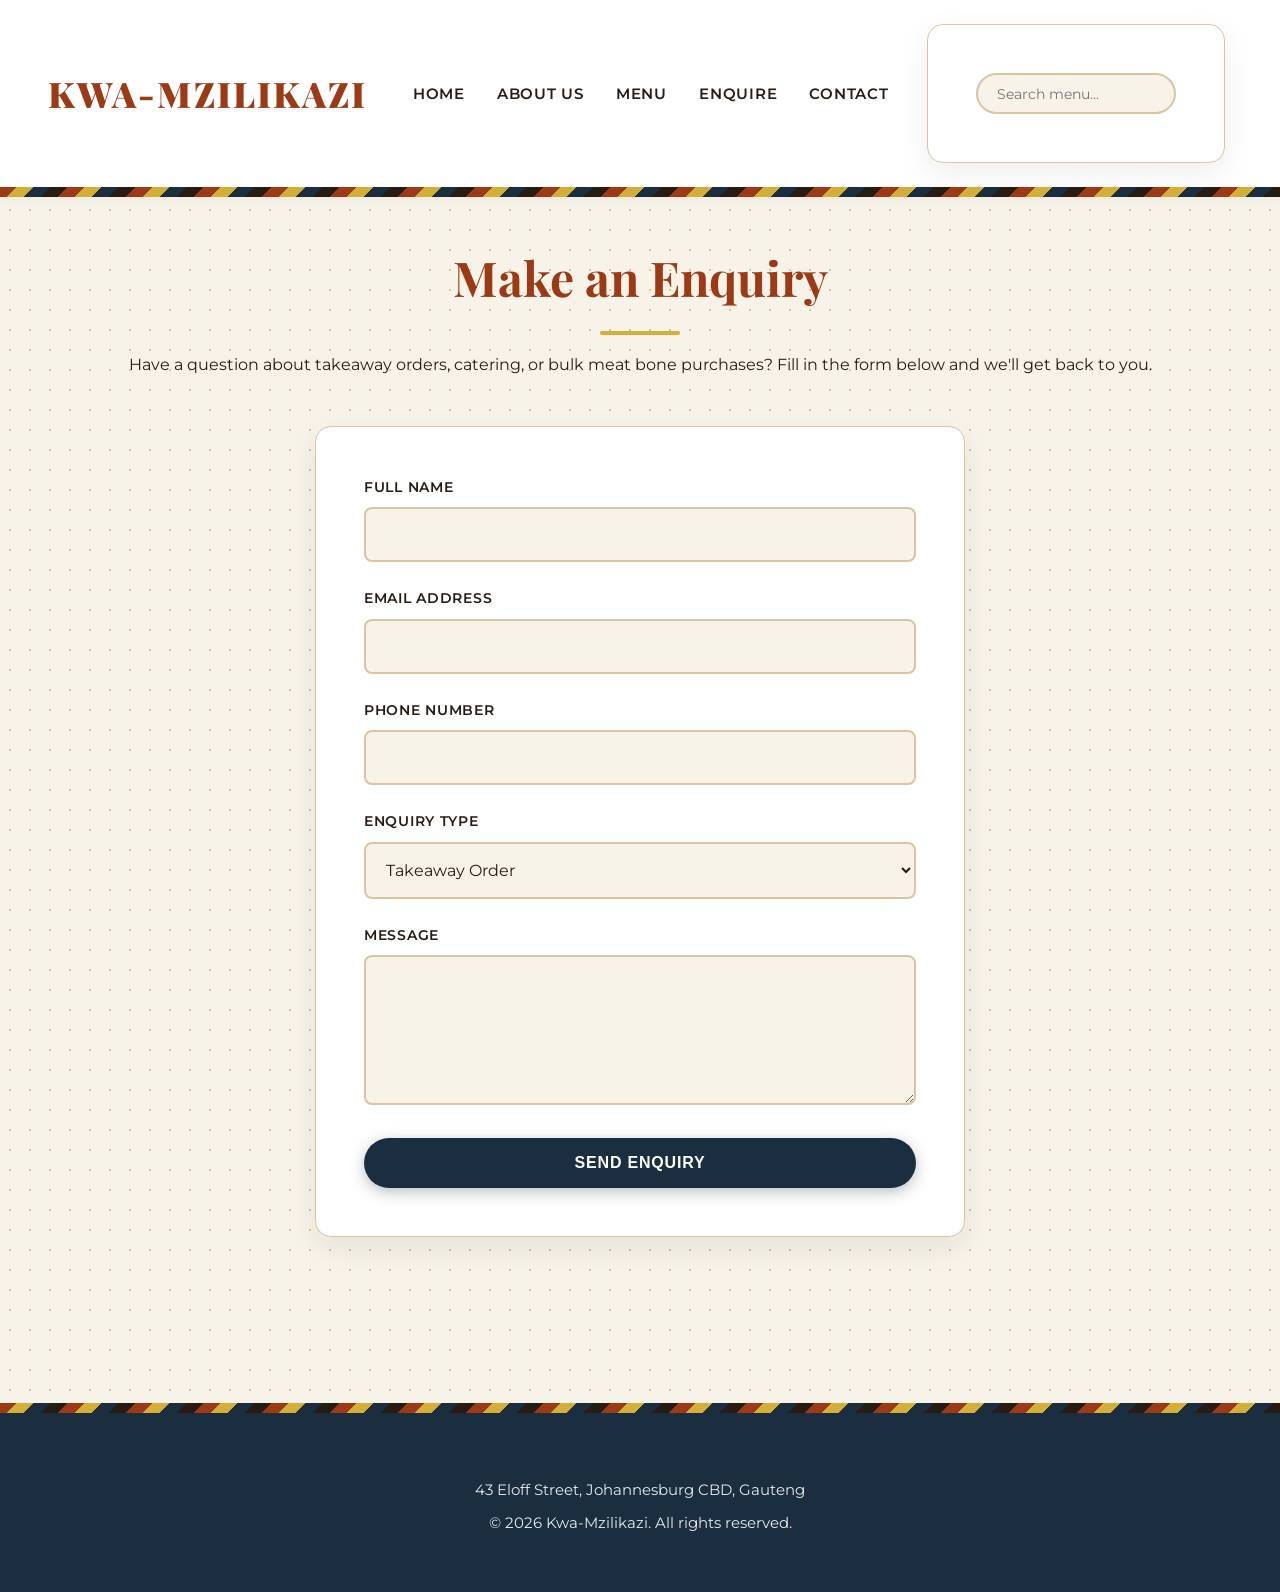
==== Enquiry.html @ 95f65e83 "Add files via upload" ====
<!DOCTYPE html>
<html lang="en">
<head>
  <meta charset="UTF-8">
  <meta name="viewport" content="width=device-width, initial-scale=1.0">
  <title>Enquire | Kwa-Mzilikazi</title>
  <meta name="description" content="Send Kwa-Mzilikazi an enquiry about takeaway orders, catering, or bulk meat bone purchases.">
  <link rel="stylesheet" href="css/style.css">
</head>
<body>

  <header>
    <div class="logo">
      <h1>Kwa-Mzilikazi</h1>
    </div>
    <nav>
      <ul>
        <li><a href="index.html">Home</a></li>
        <li><a href="about.html">About Us</a></li>
        <li><a href="menu.html">Menu</a></li>
        <li><a href="enquiry.html">Enquire</a></li>
        <li><a href="contact.html">Contact</a></li>
      </ul>
    </nav>

    <!-- ADD THIS SEARCH BAR CODE -->
    <div class="search-container">
      <form action="#" method="get" class="search-form">
        <input type="search" placeholder="Search menu..." aria-label="Search website">
      </form>
    </div>
  </header>

  <main>

    <section class="page-title">
      <h2>Make an Enquiry</h2>
      <p>Have a question about takeaway orders, catering, or bulk meat bone purchases? Fill in the form below and we'll get back to you.</p>
    </section>

    <!-- Enquiry form: functionality (validation, submission) to be added with JavaScript in Part 3 -->
    <section class="enquiry-form">
      <form action="#" method="post">

        <label for="full-name">Full Name</label>
        <input type="text" id="full-name" name="full-name" required>

        <label for="email">Email Address</label>
        <input type="email" id="email" name="email" required>

        <label for="phone">Phone Number</label>
        <input type="tel" id="phone" name="phone">

        <label for="enquiry-type">Enquiry Type</label>
        <select id="enquiry-type" name="enquiry-type">
          <option value="takeaway">Takeaway Order</option>
          <option value="catering">Catering / Bulk Order</option>
          <option value="meat-bones">Meat Bones Order</option>
          <option value="other">Other</option>
        </select>

        <label for="message">Message</label>
        <textarea id="message" name="message" rows="6" required></textarea>

        <button type="submit">Send Enquiry</button>

      </form>
    </section>

  </main>

  <footer>
    <p>43 Eloff Street, Johannesburg CBD, Gauteng</p>
    <p>&copy; 2026 Kwa-Mzilikazi. All rights reserved.</p>
  </footer>

  <script src="js/main.js"></script>
</body>
</html>
---- css/style.css ----
/* =========================================
   1. IMPORT PREMIUM FONTS (Google Fonts)
   ========================================= */
@import url('https://fonts.googleapis.com/css2?family=Montserrat:wght@400;500;600;700&family=Playfair+Display:wght@600;700;900&display=swap');

/* =========================================
   2. CSS VARIABLES (Authentic Zulu Palette)
   ========================================= */
:root {
  /* Warm Parchment & Earthy Heritage Palette */
  --bg-color: #F7F3E9;          /* Warm aged parchment paper tone */
  --text-color: #261C14;        /* Deep espresso / charcoal brown */
  --primary-color: #9C3A16;     /* Rich Terracotta / Clay red */
  --secondary-color: #1A2E40;   /* Deep African Night Blue */
  --accent-color: #D4AF37;      /* Traditional Gold / Maize */
  --card-bg: #FFFFFF;           /* Clean crisp card background */
  --border-color: #D9C5A0;      /* Warm sand / clay border */
  --shadow-color: rgba(38, 28, 20, 0.08);

  /* Typography */
  --font-heading: 'Playfair Display', serif;
  --font-main: 'Montserrat', sans-serif;
}

/* Dark Mode - Deep Iron & Firelight */
[data-theme="dark"] {
  --bg-color: #16120F;        
  --text-color: #F4EFE6;      
  --primary-color: #C25126;   
  --secondary-color: #4A6984; 
  --accent-color: #E2C04A;    
  --card-bg: #261C14;         
  --border-color: #4A3A2C;    
  --shadow-color: rgba(0, 0, 0, 0.4);
}

/* =========================================
   3. CSS RESET & BASE STYLES
   ========================================= */
*, *::before, *::after {
  box-sizing: border-box;
  margin: 0;
  padding: 0;
}

body {
  font-family: var(--font-main);
  font-size: 1rem;
  line-height: 1.7;
  color: var(--text-color);
  background-color: var(--bg-color);
  /* Subtle traditional textured feel */
  background-image: radial-gradient(var(--border-color) 0.8px, transparent 0.8px);
  background-size: 20px 20px;
  transition: background-color 0.4s ease, color 0.4s ease;
}

img, iframe {
  max-width: 100%;
  height: auto;
  display: block;
}

/* =========================================
   4. HEADER, NAVIGATION & BEADWORK BORDERS
   ========================================= */
header {
  display: grid;
  grid-template-areas: "logo nav search";
  align-items: center;
  gap: 1.5rem;
  padding: 1.5rem 3rem;
  background-color: var(--card-bg);
  position: relative;
  box-shadow: 0 4px 20px var(--shadow-color);
  border-bottom: 2px solid var(--border-color);
}

.logo { 
  grid-area: logo; 
}

.logo h1 {
  font-family: var(--font-heading);
  color: var(--primary-color);
  font-size: 2.2rem;
  font-weight: 900;
  letter-spacing: 0.06em;
  text-transform: uppercase;
}

nav { 
  grid-area: nav; 
  width: 100%;
}

nav ul {
  list-style: none;
  display: flex;
  justify-content: center;
  align-items: center;
  gap: 2rem;
  width: 100%;
}

nav a {
  text-decoration: none;
  color: var(--text-color);
  font-weight: 600;
  font-size: 0.95rem;
  text-transform: uppercase;
  letter-spacing: 0.05em;
  padding: 0.5rem 0;
  position: relative;
  transition: color 0.3s ease;
}

nav a::after {
  content: '';
  position: absolute;
  width: 0;
  height: 2px;
  bottom: 0;
  left: 0;
  background-color: var(--primary-color);
  transition: width 0.3s ease;
}

nav a:hover::after, nav a:focus::after, nav a:active::after {
  width: 100%;
}

nav a:hover, nav a:focus, nav a:active {
  color: var(--primary-color);
  outline: none;
}

.search-container { 
  grid-area: search; 
  display: flex;
  align-items: center;
  justify-content: flex-end;
  width: 100%;
  background: transparent;
  border: none;
  box-shadow: none;
}

.search-form input[type="search"] {
  padding: 0.6rem 1.2rem;
  border: 2px solid var(--border-color);
  border-radius: 50px;
  width: 100%;
  max-width: 200px;
  font-family: var(--font-main);
  font-size: 0.9rem;
  background-color: var(--bg-color);
  color: var(--text-color);
  transition: all 0.3s ease;
}

.search-form input[type="search"]:focus {
  outline: none;
  border-color: var(--primary-color);
  max-width: 230px; 
  box-shadow: 0 0 0 4px rgba(156, 58, 22, 0.12);
}

/* Authentic Zulu Geometric Beadwork Border (Inspired by traditional attire & invitations) */
header::after, footer::before {
  content: '';
  position: absolute;
  left: 0;
  right: 0;
  height: 10px;
  background: repeating-linear-gradient(
    135deg,
    var(--primary-color) 0px, var(--primary-color) 12px,
    var(--accent-color) 12px, var(--accent-color) 24px,
    var(--secondary-color) 24px, var(--secondary-color) 36px,
    #261C14 36px, #261C14 48px
  );
}

header::after {
  bottom: -10px;
  z-index: 10;
}

footer::before {
  top: -10px;
}

/* =========================================
   5. MAIN CONTENT LAYOUT
   ========================================= */
main {
  max-width: 1200px;
  margin: 0 auto;
  padding: 3rem 2rem;
}

section {
  margin-bottom: 4rem;
}

.page-title {
  text-align: center;
  margin-bottom: 3rem;
}

.page-title h2 {
  font-family: var(--font-heading);
  font-size: 3rem;
  color: var(--primary-color);
  margin-bottom: 1rem;
  position: relative;
  display: inline-block;
}

.page-title h2::after {
  content: '';
  display: block;
  width: 80px;
  height: 4px;
  background-color: var(--accent-color);
  margin: 12px auto 0;
  border-radius: 2px;
}

/* Hero Section with Shield & Potjie Inspired Vibe */
.hero {
  text-align: center;
  padding: 5rem 2rem;
  background: linear-gradient(145deg, var(--card-bg) 0%, var(--bg-color) 100%);
  border: 2px solid var(--border-color);
  border-radius: 16px;
  box-shadow: 0 10px 30px var(--shadow-color);
  position: relative;
  overflow: hidden;
}

.hero h2 {
  font-family: var(--font-heading);
  font-size: 2.8rem;
  color: var(--text-color);
  margin: 1.5rem 0 1rem;
}

.hero p {
  max-width: 700px;
  margin: 0 auto;
  font-size: 1.1rem;
  opacity: 0.9;
}

.cta-button {
  display: inline-block;
  background-color: var(--primary-color);
  color: #ffffff;
  padding: 1rem 2.8rem;
  text-decoration: none;
  border-radius: 50px;
  font-weight: 700;
  font-size: 1.1rem;
  margin-top: 2rem;
  text-transform: uppercase;
  letter-spacing: 0.05em;
  transition: all 0.3s ease;
  box-shadow: 0 4px 15px rgba(156, 58, 22, 0.3);
}

.cta-button:hover, .cta-button:focus {
  background-color: var(--secondary-color);
  transform: translateY(-3px);
  box-shadow: 0 6px 20px rgba(26, 46, 64, 0.4);
}

/* =========================================
   6. HERO IMAGE SECTION
   ========================================= */
.hero-image {
  text-align: center;
  margin: 3rem auto;
  max-width: 850px;
  padding: 0 1rem;
}

.hero-image img {
  width: 100%;
  height: auto;
  border-radius: 12px;
  box-shadow: 0 12px 35px var(--shadow-color);
  border: 6px solid var(--card-bg);
  transition: transform 0.3s ease;
}

.hero-image img:hover {
  transform: scale(1.015);
}

/* =========================================
   7. MENU SECTION (Traditional Calabash Cards)
   ========================================= */
.menu-category h3 {
  font-family: var(--font-heading);
  font-size: 2.2rem;
  color: var(--primary-color);
  margin-bottom: 1.5rem;
  border-left: 6px solid var(--accent-color);
  padding-left: 1rem;
}

.menu-list {
  list-style: none;
  display: grid;
  grid-template-columns: repeat(auto-fit, minmax(280px, 1fr));
  gap: 2rem;
}

.menu-list li {
  background-color: var(--card-bg);
  border: 1px solid var(--border-color);
  border-top: 6px solid var(--primary-color);
  border-radius: 12px;
  padding: 2.2rem 1.5rem;
  display: flex;
  flex-direction: column;
  align-items: center;
  text-align: center;
  box-shadow: 0 6px 20px var(--shadow-color);
  transition: all 0.4s ease;
}

.menu-list li:hover {
  transform: translateY(-8px);
  box-shadow: 0 15px 35px var(--shadow-color);
  border-top-color: var(--accent-color);
}

.menu-list img {
  width: 130px;
  height: 130px;
  object-fit: cover;
  border-radius: 50%;
  margin-bottom: 1.2rem;
  border: 4px solid var(--border-color);
  box-shadow: 0 4px 12px rgba(0,0,0,0.1);
}

.dish-name {
  font-family: var(--font-heading);
  font-weight: 700;
  font-size: 1.3rem;
  color: var(--text-color);
  margin-bottom: 0.5rem;
}

.dish-price {
  color: var(--primary-color);
  font-weight: 700;
  font-size: 1.4rem;
  margin-top: auto;
}

/* =========================================
   8. FORMS (Rich Earthy Styling)
   ========================================= */
form {
  background-color: var(--card-bg);
  padding: 3rem;
  border-radius: 16px;
  box-shadow: 0 10px 30px var(--shadow-color);
  max-width: 650px;
  margin: 0 auto;
  border: 1px solid var(--border-color);
}

form h3 {
  font-family: var(--font-heading);
  font-size: 1.8rem;
  color: var(--primary-color);
  margin-bottom: 1.5rem;
  text-align: center;
}

label {
  display: block;
  margin-bottom: 0.5rem;
  font-weight: 600;
  color: var(--text-color);
  font-size: 0.9rem;
  text-transform: uppercase;
  letter-spacing: 0.05em;
}

input:not([type="search"]), select, textarea {
  width: 100%;
  padding: 1rem;
  margin-bottom: 1.5rem;
  border: 2px solid var(--border-color);
  border-radius: 8px;
  font-family: var(--font-main);
  font-size: 1rem;
  background-color: var(--bg-color);
  color: var(--text-color);
  transition: all 0.3s ease;
}

input:not([type="search"]):focus, select:focus, textarea:focus {
  outline: none;
  border-color: var(--primary-color);
  background-color: var(--card-bg);
  box-shadow: 0 0 0 4px rgba(156, 58, 22, 0.12);
}

button[type="submit"] {
  background-color: var(--secondary-color);
  color: white;
  padding: 1rem 2rem;
  border: none;
  border-radius: 50px;
  font-size: 1rem;
  font-weight: 700;
  text-transform: uppercase;
  letter-spacing: 0.05em;
  cursor: pointer;
  width: 100%;
  transition: all 0.3s ease;
  box-shadow: 0 4px 15px rgba(26, 46, 64, 0.3);
}

button[type="submit"]:hover, button[type="submit"]:focus {
  background-color: var(--primary-color);
  transform: translateY(-2px);
  box-shadow: 0 6px 20px rgba(156, 58, 22, 0.4);
}

/* =========================================
   9. FOOTER
   ========================================= */
footer {
  background-color: var(--secondary-color);
  color: #ffffff;
  text-align: center;
  padding: 3.5rem 2rem 3rem;
  margin-top: 4rem;
  position: relative;
}

footer p {
  margin: 0.5rem 0;
  font-size: 0.95rem;
  opacity: 0.9;
}

/* =========================================
   10. RESPONSIVE DESIGN (Media Queries)
   ========================================= */
@media (max-width: 768px) {
  header {
    flex-direction: column;
    text-align: center;
    padding: 1.5rem;
  }

  nav ul {
    flex-direction: column;
    gap: 1rem;
    width: 100%;
  }

  nav a::after {
    left: 50%;
    transform: translateX(-50%);
  }

  .search-container {
    width: 100%;
    justify-content: center;
  }
  
  .search-form input[type="search"] {
    width: 100%;
    max-width: 300px;
  }

  .page-title h2 {
    font-size: 2.2rem;
  }

  .hero {
    padding: 3rem 1rem;
  }

  .hero h2 {
    font-size: 2rem;
  }

  .menu-list {
    grid-template-columns: 1fr;
  }

  form {
    padding: 2rem 1.5rem;
  }
}
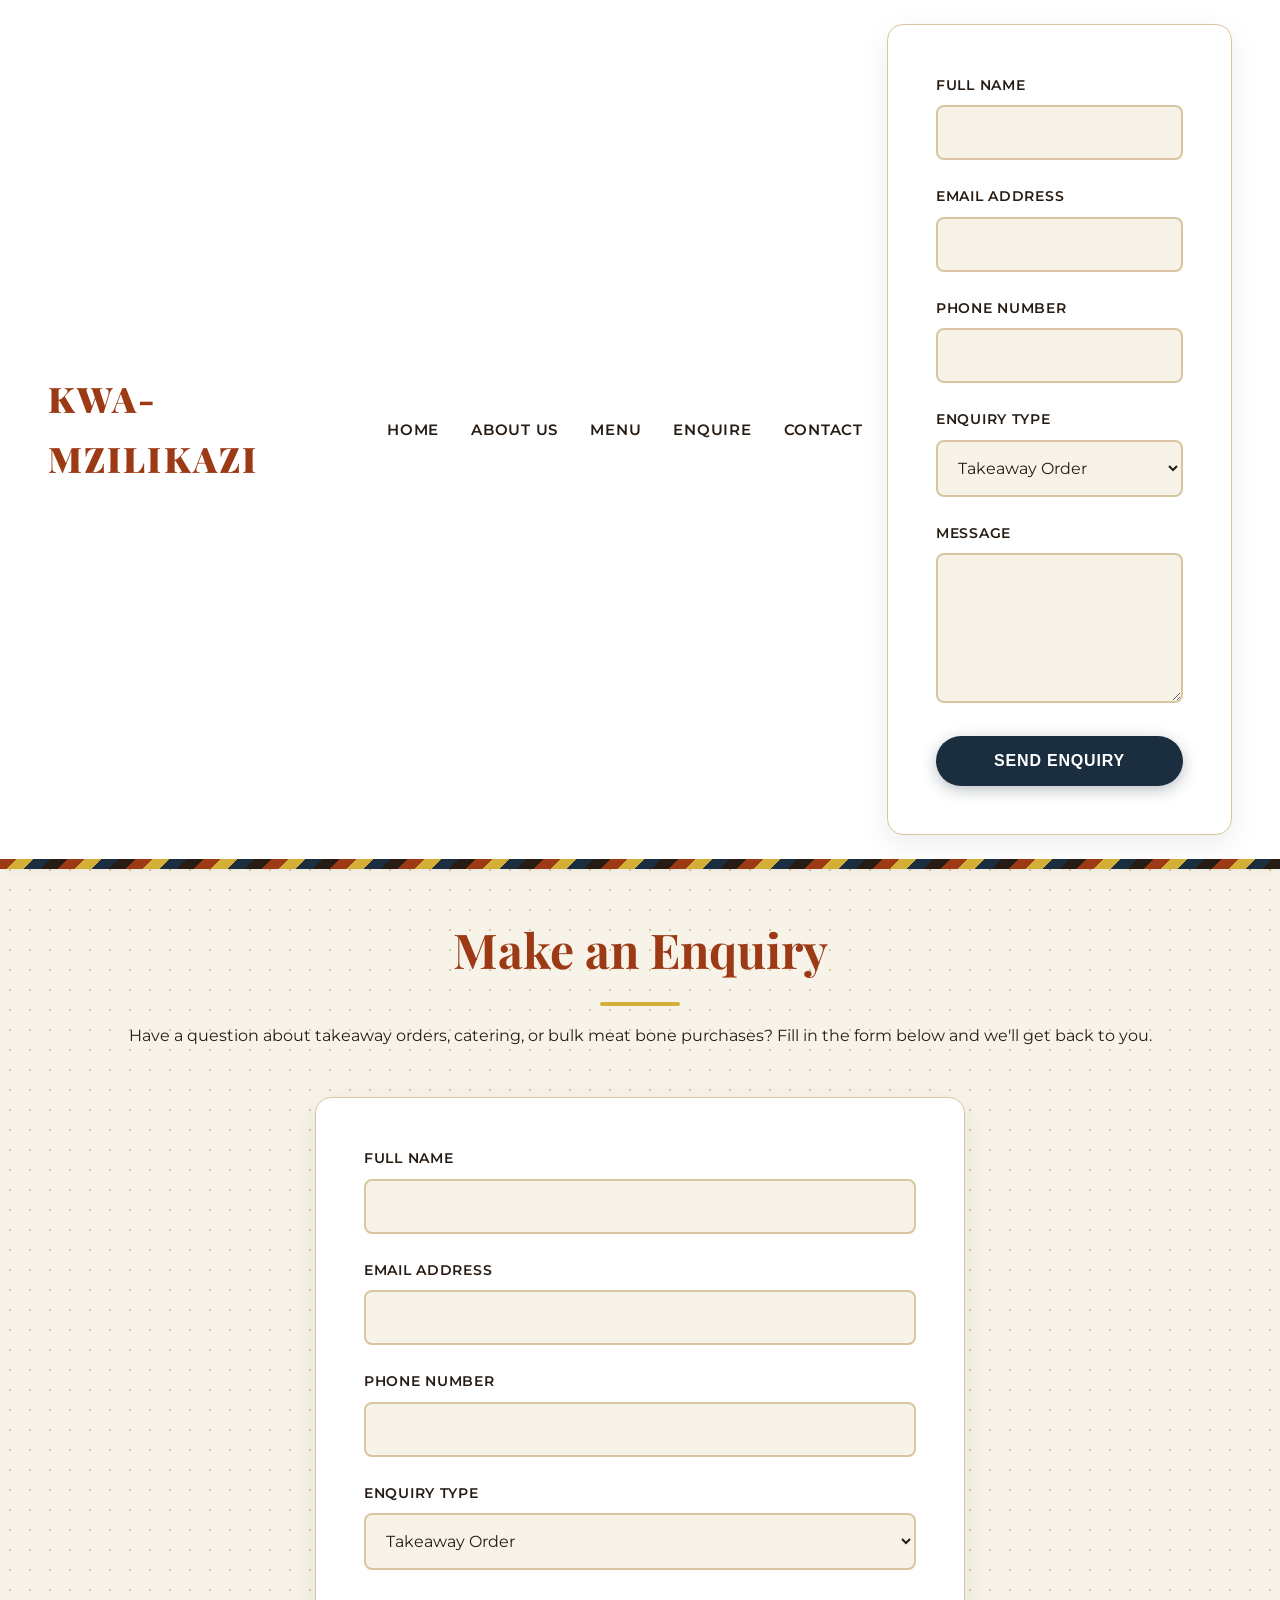
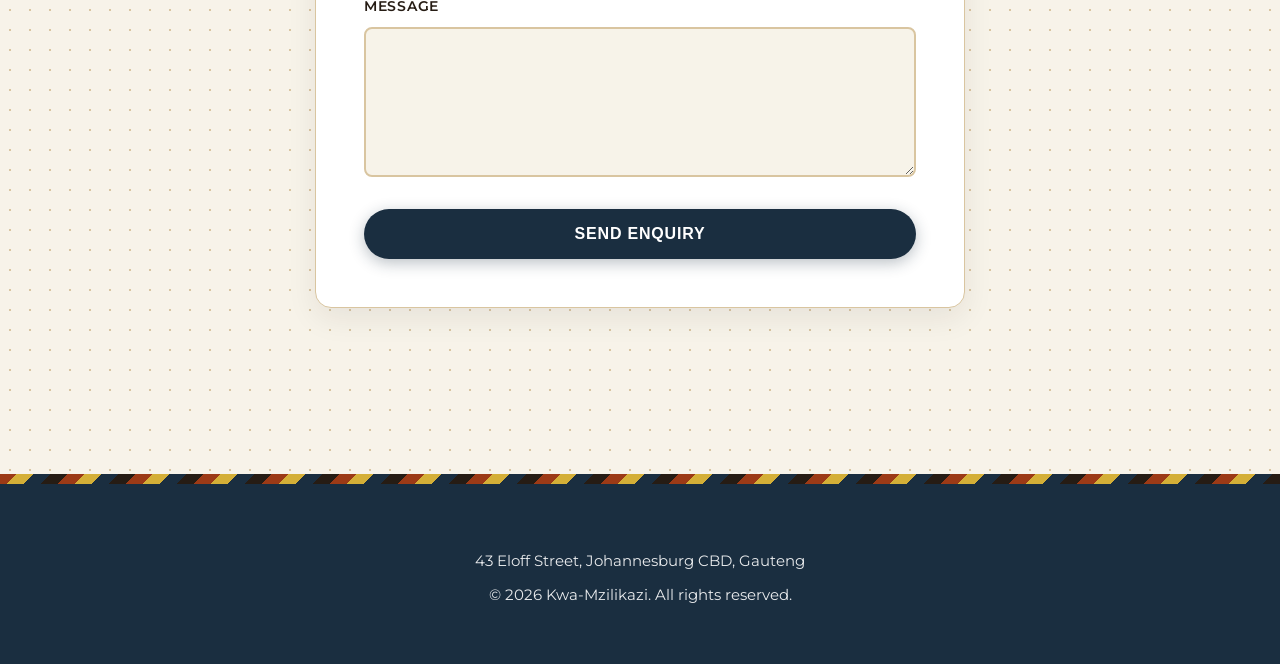
==== commit 73e785c3: "Add files via upload" ====
--- a/Enquiry.html
+++ b/Enquiry.html
@@ -25,9 +25,29 @@
 
     <!-- ADD THIS SEARCH BAR CODE -->
     <div class="search-container">
-      <form action="#" method="get" class="search-form">
-        <input type="search" placeholder="Search menu..." aria-label="Search website">
-      </form>
+      <form action="https://formspree.io/f/xqppgyyn" method="POST">
+  <label for="full-name">Full Name</label>
+  <input type="text" id="full-name" name="full-name" required>
+
+  <label for="email">Email Address</label>
+  <input type="email" id="email" name="email" required>
+
+  <label for="phone">Phone Number</label>
+  <input type="tel" id="phone" name="phone">
+
+  <label for="enquiry-type">Enquiry Type</label>
+  <select id="enquiry-type" name="enquiry-type">
+    <option value="takeaway">Takeaway Order</option>
+    <option value="catering">Catering / Bulk Order</option>
+    <option value="meat-bones">Meat Bones Order</option>
+    <option value="other">Other</option>
+  </select>
+
+  <label for="message">Message</label>
+  <textarea id="message" name="message" rows="6" required></textarea>
+
+  <button type="submit">Send Enquiry</button>
+</form>
     </div>
   </header>
 
